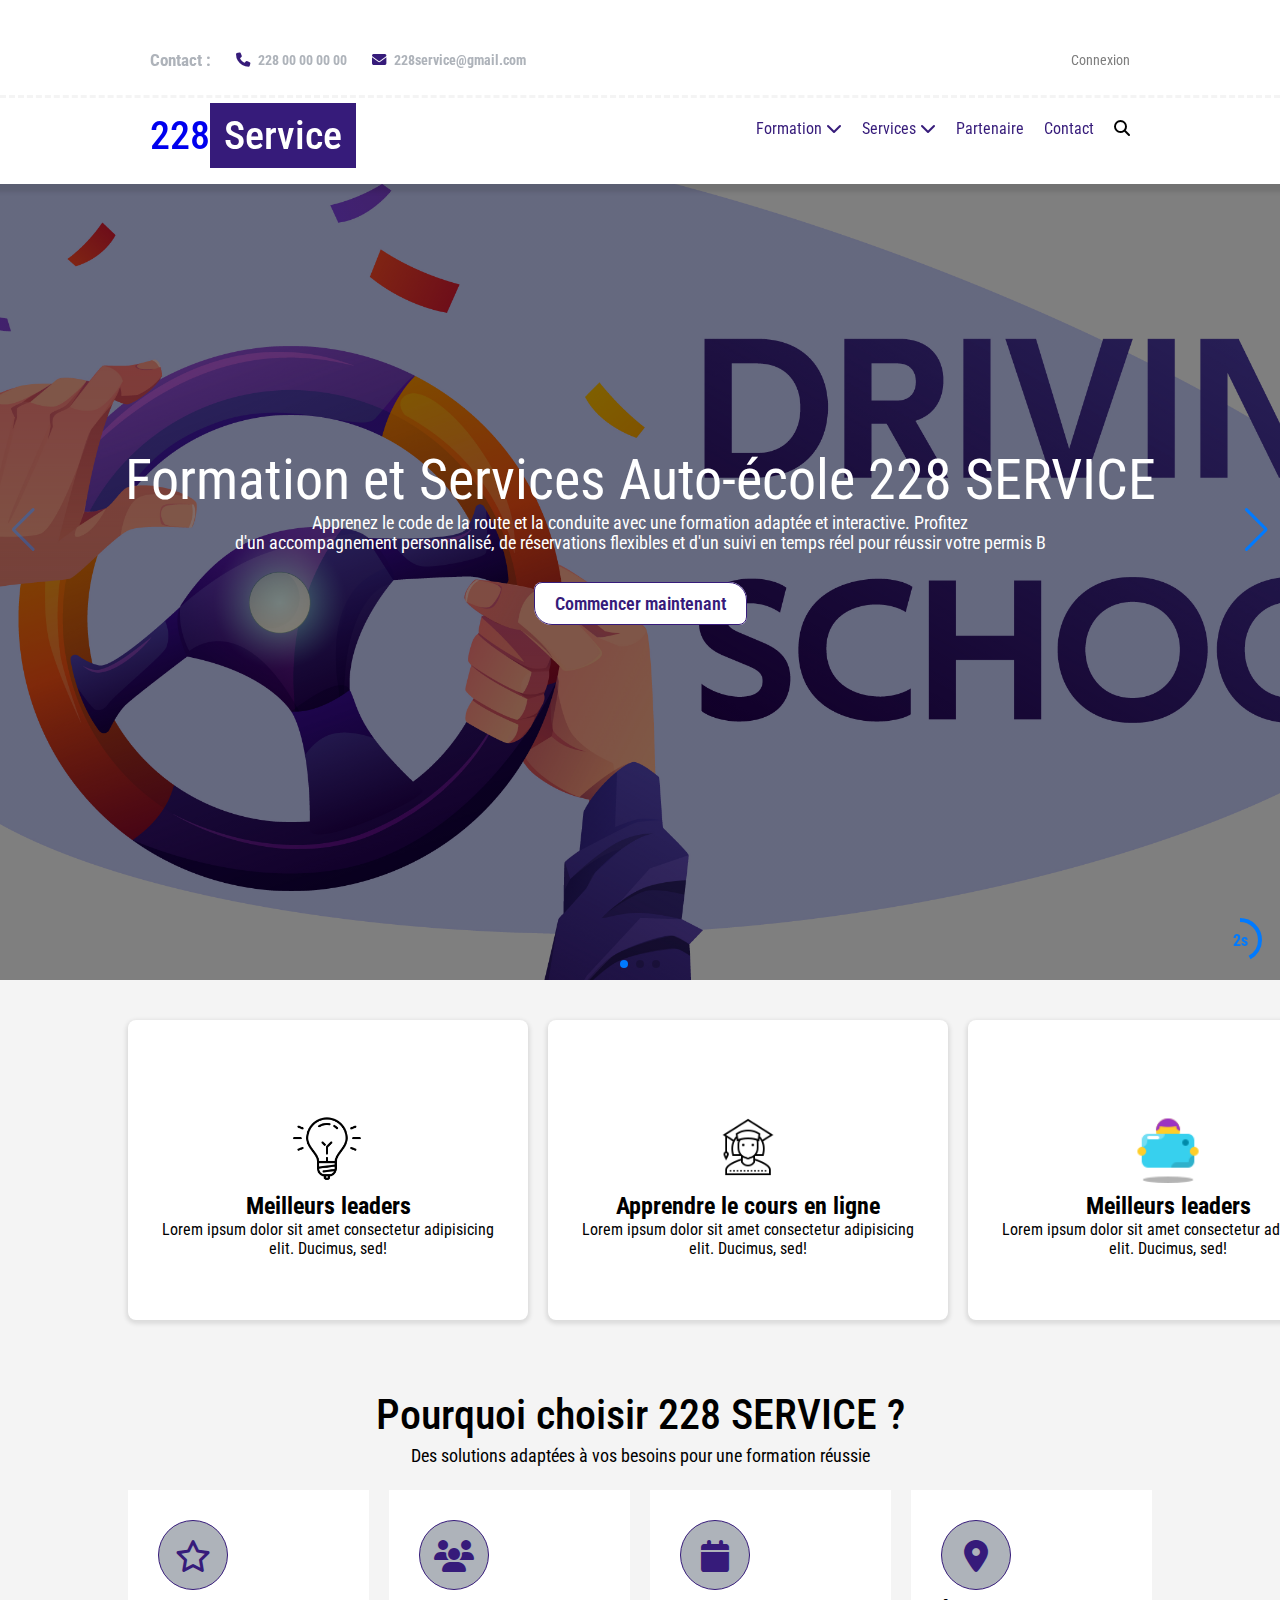
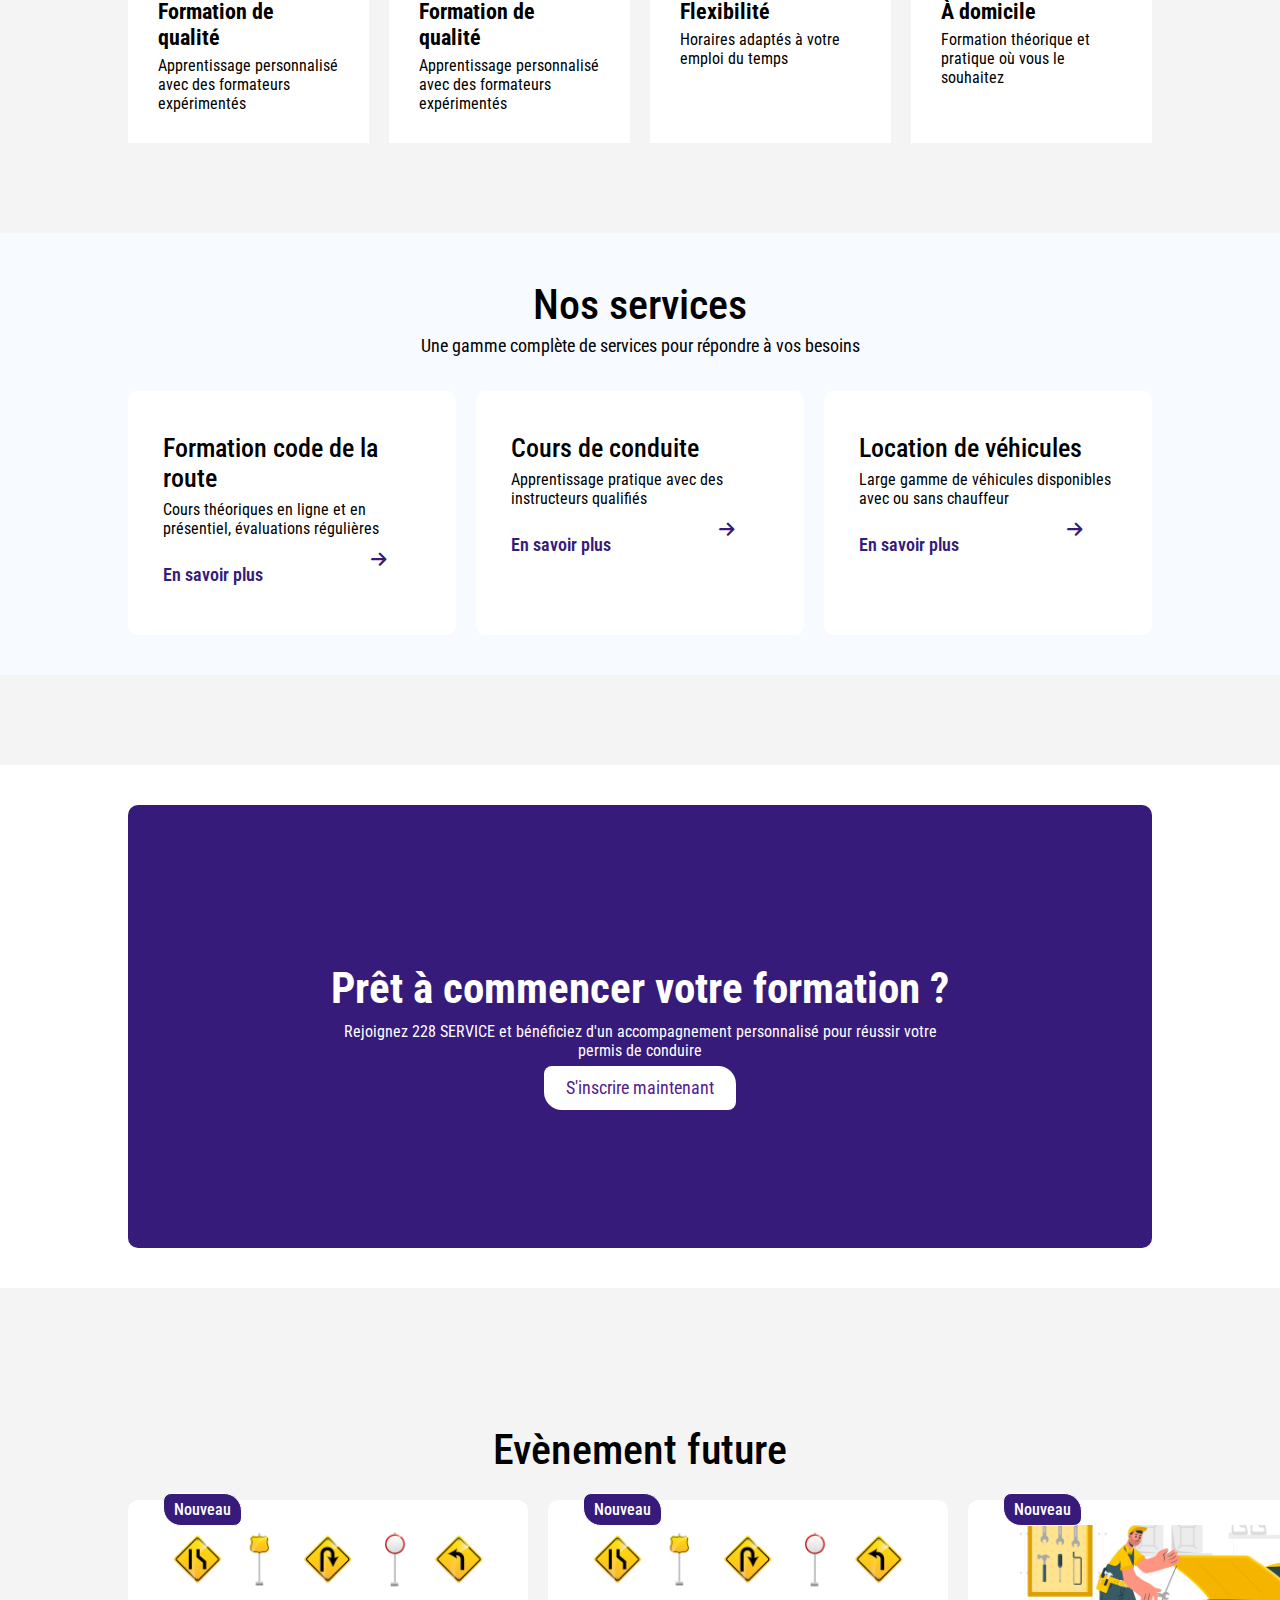
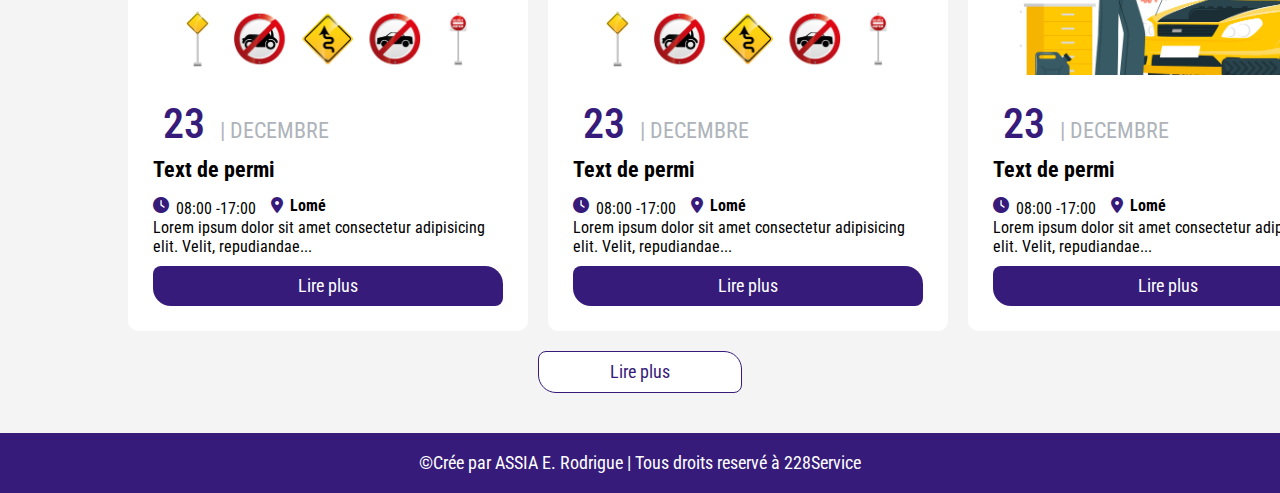
==== index.html @ 65fafc80 "Version v1" ====
<!DOCTYPE html>
<html lang="en">

<head>
    <meta charset="UTF-8">
    <meta name="viewport" content="width=device-width, initial-scale=1.0">
    <title>228Service | Accueil</title>
    <link rel="stylesheet" href="style.css">
    <!-- lien de fontawesone -->
    <link rel="stylesheet" href="https://cdnjs.cloudflare.com/ajax/libs/font-awesome/6.7.2/css/all.min.css"
        integrity="sha512-Evv84Mr4kqVGRNSgIGL/F/aIDqQb7xQ2vcrdIwxfjThSH8CSR7PBEakCr51Ck+w+/U6swU2Im1vVX0SVk9ABhg=="
        crossorigin="anonymous" referrerpolicy="no-referrer" />
    <link rel="stylesheet" href="https://cdn.jsdelivr.net/npm/swiper@11/swiper-bundle.min.css" />
</head>

<body>
    <main>
    <header class="header">
        <div class="head-content">
            <div class="head">
                <div class="head-contact">
                    <h3>Contact : </h3>
                    <span>
                        <i class="fa-solid fa-phone"></i>
                        <h4>228 00 00 00 00</h4>
                    </span>
                    <span>
                        <i class="fa-solid fa-envelope"></i>
                        <h4>228service@gmail.com</h4>
                    </span>
                </div>
                <div class="head-login">
                    <a href="" class="active">Connexion</a>
                    <!-- <span>|</span>
                    <a href="" class="active2">Connexion</a> -->
                </div>
            </div>
        </div>
        <div class="navLink">
            <nav>
                <div class="logo">
                    <div><a href="index" style="text-decoration: none;">228<span>Service</span></a></div>
                </div>
                <div class="navbar">
                    <ul class="navlink">
                        <li class="l1" id="menu1">
                            <a href="#">Formation <span><i class="fa-solid fa-chevron-down"></i></span></a>
                            <ul class="submenu" id="submenu1">
                                <li><a href="#">Code de la route</a></li>
                                <li><a href="#">Conduite</a></li>
                            </ul>
                        </li>

                        <li class="l1" id="menu2">
                            <a href="#">Services <span><i class="fa-solid fa-chevron-down"></i></span></a>
                            <ul class="submenu" id="submenu2">
                                <li><a href="#">Location</a></li>
                                <li><a href="#">Transport</a></li>
                                <li><a href="#">Entretien</a></li>
                            </ul>
                        </li>

                        <li><a href="#">Partenaire</a></li>
                        <li><a href="#">Contact</a></li>
                        <li><span><i class="fa-solid fa-magnifying-glass"></i></span></li>
                    </ul>
                </div>

        </div>
        </nav>
        </div>
    </header>

    <!-- FIN DU HEADER -->



    <!-- Début de la section hero -->
    <section class="hero">
        <div class="swiper mySwiper">
            <div class="swiper-wrapper">
                <div class="swiper-slide">
                    <div class="slide-img">
                        <img src="img.jpg" alt="images">
                    </div>
                    <div class="slide-text">
                        <h2>Formation et Services Auto-école 228 SERVICE</h2>
                        <p>Apprenez le code de la route et la conduite avec une
                            formation adaptée et interactive. Profitez <br /> d'un accompagnement
                            personnalisé, de réservations flexibles et d'un suivi en temps
                            réel pour réussir votre permis B</p>
                        <div class="start">
                            <a href="">Commencer maintenant</a>
                        </div>
                    </div>
                </div>
                <div class="swiper-slide">
                    <div class="slide-img">
                        <img src="img2.jpg" alt="images">
                    </div>
                    <div class="slide-text">
                        <h2>Maîtrisez le Code de la Route avec 228 SERVICE</h2>
                        <p>Accédez à une formation complète et interactive pour réussir votre examen du code de la route
                            en toute sérénité</p>
                        <div class="start">
                            <a href="">Commencer maintenant</a>
                        </div>
                    </div>
                </div>
                <div class="swiper-slide">
                    <div class="slide-img">
                        <img src="img3.jpg" alt="images">
                    </div>
                    <div class="slide-text">
                        <h2> Entretien et Maintenance de Votre Véhicule</h2>
                        <p>Nos experts vous assurent sécurité et performance pour une conduite sereine.</p>
                        <div class="start">
                            <a href="">Commencer maintenant</a>
                        </div>
                    </div>
                </div>

            </div>
            <div class="swiper-button-next"></div>
            <div class="swiper-button-prev"></div>
            <div class="swiper-pagination"></div>
            <div class="autoplay-progress">
                <svg viewBox="0 0 48 48">
                    <circle cx="24" cy="24" r="20"></circle>
                </svg>
                <span></span>
            </div>
        </div>
    </section>
    <!-- Fin de la section hero -->
    <section class="banner">
        <div class="container">
            <div class="banener-cards">
                <div class="banner-card">
                    <div class="banner-content">
                        <div class="banner-img">
                            <img src="img3.png" alt="images">
                        </div>
                        <div class="banner-text">
                            <h2> Meilleurs leaders</h2>
                            <p>Lorem ipsum dolor sit amet consectetur adipisicing elit. Ducimus, sed!</p>
                        </div>
                    </div>
                </div>

                <div class="banner-card">
                    <div class="banner-content">
                        <div class="banner-img">
                            <img src="student.png" alt="images">
                        </div>
                        <div class="banner-text">
                            <h2>Apprendre le cours en ligne</h2>
                            <p>Lorem ipsum dolor sit amet consectetur adipisicing elit. Ducimus, sed!</p>
                        </div>
                    </div>
                </div>

                <div class="banner-card">
                    <div class="banner-content">
                        <div class="banner-img">
                            <img src="book.png" alt="images">
                        </div>
                        <div class="banner-text">
                            <h2> Meilleurs leaders</h2>
                            <p>Lorem ipsum dolor sit amet consectetur adipisicing elit. Ducimus, sed!</p>
                        </div>
                    </div>
                </div>
            </div>
        </div>
    </section>
    <!-- Fin de la section banener -->

    <!-- Début de la section course -->
    <section class="choix">
        <div class="container">
            <div class="choix-title">
                <h2>Pourquoi choisir 228 SERVICE ?</h2>
                <p>Des solutions adaptées à vos besoins pour une formation réussie</p>
            </div>
            <div class="x-cards">
                <div class="x-card">
                    <div class="x-card-i">
                        <span><i class="fa-regular fa-star"></i></span>
                    </div>
                    <div class="x-card-text">
                        <h3>Formation de qualité</h3>
                        <p>Apprentissage personnalisé avec des formateurs expérimentés</p>
                    </div>
                </div>
                <div class="x-card">
                    <div class="x-card-i">
                        <span><i class="fa-solid fa-users"></i></span>
                    </div>
                    <div class="x-card-text">
                        <h3>Formation de qualité</h3>
                        <p>Apprentissage personnalisé avec des formateurs expérimentés</p>
                    </div>
                </div>
                <div class="x-card">
                    <div class="x-card-i">
                        <span><i class="fa-solid fa-calendar"></i></span>
                    </div>
                    <div class="x-card-text">
                        <h3>Flexibilité</h3>
                        <p>Horaires adaptés à votre emploi du temps</p>
                    </div>
                </div>
                <div class="x-card">
                    <div class="x-card-i">
                        <span><i class="fa-solid fa-location-dot"></i></span>
                    </div>
                    <div class="x-card-text">
                        <h3>À domicile</h3>
                        <p>Formation théorique et pratique où vous le souhaitez</p>
                    </div>
                </div>
            </div>
        </div>
    </section>
    <!-- Fin de la section choix -->

    <!-- Début de la section service -->
    <section class="services">
        <div class="container">
            <div class="service-title">
                <h2>Nos services</h2>
                <p>Une gamme complète de services pour répondre à vos besoins</p>
            </div>
            <div class="services-cards">
                <div class="service-card">
                    <h2>Formation code de la route</h2>
                    <p>Cours théoriques en ligne et en présentiel, évaluations régulières</p>
                    <a href="">En savoir plus
                        <span><i class="fa-solid fa-arrow-right"></i></span>
                    </a>
                </div>
                <div class="service-card">
                    <h2>Cours de conduite</h2>
                    <p>Apprentissage pratique avec des instructeurs qualifiés</p>
                    <a href="">En savoir plus
                        <span><i class="fa-solid fa-arrow-right"></i></span>
                    </a>
                </div>
                <div class="service-card">
                    <h2>Location de véhicules</h2>
                    <p>Large gamme de véhicules disponibles avec ou sans chauffeur</p>
                    <a href="">En savoir plus
                        <span><i class="fa-solid fa-arrow-right"></i></span>
                    </a>
                </div>
            </div>
        </div>
    </section>

    <!-- Fin de la section service -->

    <!-- Début de la section start-formation -->
    <section class="start-formation">
        <div class="container">
            <div class="start-formation-card">
                <h3>Prêt à commencer votre formation ?</h3>
                <p>Rejoignez 228 SERVICE et bénéficiez d'un accompagnement personnalisé pour réussir votre <br /> permis
                    de conduire</p>
                <div>
                    <a href="">S'inscrire maintenant</a>
                </div>
            </div>
        </div>
    </section>

    <!-- Fin -->

    <!-- Début section event -->
    <section class="event">
        <div class="container">
            <div class="event-title">
                <h2>Evènement future</h2>
            </div>
            <div class="events-cards">

                <div class="event-card">
                    <a href="">
                        <div class="slide-img">
                            <img src="img2.jpg" alt="images">
                            <span>Nouveau</span>
                        </div>
                        <div class="slide-content">
                            <p><span>23</span> | DECEMBRE</p>
                            <h2>Text de permi</h2>
                            <div class="span">
                                <span>
                                    <i class="fa-solid fa-clock"></i>
                                    <p>08:00 -17:00</p>
                                </span>
                                <span>
                                    <i class="fa-solid fa-location-dot"></i>
                                    <h4>Lomé</h4>
                                </span>
                            </div>
                            <p>Lorem ipsum dolor sit amet
                                consectetur adipisicing elit. Velit, repudiandae...
                            </p>
                            <div class="event-btn">
                                <a href="">Lire plus</a>
                            </div>
                        </div>
                    </a>
                </div>
                <div class="event-card">
                    <a href="">
                        <div class="slide-img">
                            <img src="img2.jpg" alt="images">
                            <span>Nouveau</span>
                        </div>
                        <div class="slide-content">
                            <p><span>23</span> | DECEMBRE</p>
                            <h2>Text de permi</h2>
                            <div class="span">
                                <span>
                                    <i class="fa-solid fa-clock"></i>
                                    <p>08:00 -17:00</p>
                                </span>
                                <span>
                                    <i class="fa-solid fa-location-dot"></i>
                                    <h4>Lomé</h4>
                                </span>
                            </div>
                            <p>Lorem ipsum dolor sit amet
                                consectetur adipisicing elit. Velit, repudiandae...
                            </p>
                            <div class="event-btn">
                                <a href="">Lire plus</a>
                            </div>
                        </div>
                    </a>
                </div>
                <div class="event-card">
                    <a href="">
                        <div class="slide-img">
                            <img src="img3.jpg" alt="images">
                            <span>Nouveau</span>
                        </div>
                        <div class="slide-content">
                            <p><span>23</span> | DECEMBRE</p>
                            <h2>Text de permi</h2>
                            <div class="span">
                                <span>
                                    <i class="fa-solid fa-clock"></i>
                                    <p>08:00 -17:00</p>
                                </span>
                                <span>
                                    <i class="fa-solid fa-location-dot"></i>
                                    <h4>Lomé</h4>
                                </span>
                            </div>
                            <p>Lorem ipsum dolor sit amet
                                consectetur adipisicing elit. Velit, repudiandae...
                            </p>
                            <div class="event-btn">
                                <a href="">Lire plus</a>
                            </div>
                        </div>
                    </a>
                </div>
            </div>
            <div class="event-btn btn">
                <a href="">Lire plus</a>
            </div>
        </div>
    </section>
    <!-- Fin de la section  -->
         <!-- AUTH -->
 <section class="auth" id="auth">
    <div class="container">
        <div class="form">
            <form action="">
                <span id="close"><i class="fa-solid fa-xmark"></i></span>
              <div class="from1" id="form1">
                
                <h2>Créer un nouveau compte
                    
                </h2>
                <input type="text" name="username" placeholder="Nom d'utilisateur">
                <input type="email" name="email" placeholder="Email">
                <input type="password" name="password" placeholder="Mot de passe">
                <input type="password" name="Rpassword" placeholder="Répété le mot de passe">
                <input type="submit" name="submit" value="Inscription">
                <p>Vous avez déjà un compte? <a href="" id="login">Connexion</a></p>
              </div>
              <div class="from2" id="form2">
                
                <h2>Connexion</h2>
                <div class="input-group">
                    <div>
                        <input type="email" name="email" placeholder="Email">
                    </div>
                    <div>
                        <input type="password" name="password" placeholder="Mot de passe">
                    </div>
                </div>
                <input type="submit" name="submit" value="Connexion">
                <p>Vous n'avez pas de compte? <a href="" id="register">Inscription</a></p>
              </div>
            </form>
        </div>
    </div>
 </section>

<!-- Début du footer -->
<footer class="footer">
    <div class="container">
        <p>&copy;Crée par ASSIA E. Rodrigue | Tous droits reservé à 228Service
            <!-- <span id="index"><i class="fa-solid fa-arrow-up" id="index"></i></span> -->
        </p>
    </div>
 </footer>
</main>
    

    <script src="https://cdn.jsdelivr.net/npm/swiper@11/swiper-bundle.min.js"></script>
    <script src="script.js"></script>
</body>

</html>
---- style.css ----
@import url('https://fonts.googleapis.com/css2?family=Roboto+Condensed:ital,wght@0,100..900;1,100..900&family=Roboto:ital,wght@0,100..900;1,100..900&display=swap');
*{
    margin: 0;
    padding: 0;
    box-sizing: border-box;
    font-family: "Roboto Condensed", serif;
}
:root{
    --primary-color : #361B7A;
    --color-white : #fff;
    --black-color: #000;
    --main-color: #f4f4f4;
    --color-second: #aeb3ba;
    --color-first: #7d7d7d;
    --color-four: #f7faff;
}
body{
    background-color: var(--main-color);
}
/* HEADER */
.head-content{
    background-color: var(--color-white);
    padding: 25px 0;
    border-bottom: 3px dashed var(--main-color);
    color: var(--color-second);
    font-size: 0.9rem;
}
.header{
    background-color: var(--color-white);
    padding: 25px 0;
    box-shadow: 0 2px 4px 6px rgba(0, 0, 0, 0.1);
    position: fixed;
    top: 0;
    left: 0;
    right: 0;
    z-index: 1000;
}

.header .head,
nav{
    display: flex;
    align-items: center;
    justify-content: space-between;
    margin: 0 150px;

}

.header .head .head-contact{
    display: flex;
    align-items: center;
    justify-content: center;
    gap: 25px;
}
.header .head .head-contact span{
    display: flex;
    align-items: center;
    justify-content: center;
    gap: 8px;
}
.header .head .head-contact span i{
    color: var(--primary-color);
}
.head-content .head-login{
    display: flex;
    gap: 8px;
}
.head-content .head-login a{
    text-decoration: none;
    font-size: 0.9rem;
    color: var(--color-first);
    transition: .3s ease;
}
.head-content .head-login a:hover{
    text-decoration: underline;
}
.header nav .logo div{
    font-size: 2.5rem;
    color: var(--primary-color);
    font-weight: 500;
    margin-top: 14px;
}
.header nav .logo div span{
    padding: 9px 14px;
    background: var(--primary-color);
    color: var(--color-white);
}
.header .navbar{
    display: flex;
    align-items: center;
    justify-content: center;
}
.header .navbar .navlink{
    position: relative;
    display: flex;
    align-items: center;
    justify-content: center;
}
.header .navlink li{
    list-style: none; 
    margin-left: 20px;
}
.header .navlink li a{
    text-decoration: none;
    font-size: 1rem;
    color: var(--primary-color);
}
.header .navlink div ul{
    display: flex;
    flex-direction: column;
}
.header .navbar .navlink .submenu{
    position: absolute;
    top: 30px;
    background-color: var(--color-white);
    padding: 20px;
    width: 180px;
    border-radius: 7px;
    display: none;
}
.header .navbar .navlink .submenu.active{
    display: block;
}

.header .navbar .navlink .submenu li {
    margin: 8px 0;

}

.header .navbar .navlink .submenu li a{
    text-decoration: none;
    font-size: 1rem;
    color: var(--color-first);
    padding: 6px;
    transition: color .3s ease;
}
.header .navbar .navlink .submenu li a:hover{
   color: var(--primary-color);
}

/* HERO */

.swiper {
    width: 100%;
    height: 100%;
  }
  .hero{
    margin-top: 80px;
  }

  .swiper-slide {
    position: relative;
    text-align: center;
    font-size: 18px;
    background: #fff;
    display: flex;
    justify-content: center;
    align-items: center;
  }

  .swiper-slide .slide-text{
    position: absolute;
    top: 0;
    left: 0;
    right: 0;
    bottom: 0;
    display: flex;
    flex-direction: column;
    align-items: center;
    justify-content: center;
    background: linear-gradient(rgba(0, 0, 0, 0.5), rgba(0, 0, 0, 0.5));
  }
  .swiper-slide .slide-text h2{
    font-size: 3.5rem;
    color: var(--color-white);
    font-weight: 400;
  }
  .swiper-slide .slide-text p{
    color: #fff;
    font-size: 1.1rem;
  }
  .swiper-slide .slide-text .start{
    margin-top: 40px;
  }
  .swiper-slide .slide-text .start a{
    padding: 10px 20px;
    border-radius: 8px 18px;
    background-color: var(--color-white);
    color: var(--primary-color);
    font-weight: 1.1rem;
    text-decoration: none;
    font-weight: 600;
    border: 1px solid var(--primary-color);
    transition: background .3s ease;
  }
  .swiper-slide .slide-text .start a:hover{
    background-color: var(--primary-color);
    color: var(--color-white);
    border: 1px solid var(--color-white);
  }

  .swiper-slide img {
    display: block;
    width: 100%;
    height: 100%;
    object-fit: cover;
  }

  .slide-img{
    height: 100vh;
  }
  .slide-img img{
    height: 100%;
  }

  .swiper {
    margin-left: auto;
    margin-right: auto;
  }
  .swiper-button-next,
  .swiper-button-prev:hover{
    transition: background .3s ease;
  }
  .swiper-button-next:hover,
  .swiper-button-prev:hover{
    height: 60px;
    width: 60px;
    border-radius: 50%;
    background-color: var(--primary-color);
    color: var(--color-white);
    font-weight: 500;
  }
  .autoplay-progress {
    position: absolute;
    right: 16px;
    bottom: 16px;
    z-index: 10;
    width: 48px;
    height: 48px;
    display: flex;
    align-items: center;
    justify-content: center;
    font-weight: bold;
    color: var(--swiper-theme-color);
  }

  .autoplay-progress svg {
    --progress: 0;
    position: absolute;
    left: 0;
    top: 0px;
    z-index: 10;
    width: 100%;
    height: 100%;
    stroke-width: 4px;
    stroke: var(--swiper-theme-color);
    fill: none;
    stroke-dashoffset: calc(125.6px * (1 - var(--progress)));
    stroke-dasharray: 125.6;
    transform: rotate(-90deg);
  }
  /* Banner */
  .container{
    max-width: 1200px;
    width: 80%;
    margin: 0 auto;
  }
  .banner-img{
    width: 70px;
    height: 70px;
  }
.banner-img img{
    width: 100%;
    height: 100%;
    object-fit: cover;
}
.banener-cards{
    display: grid;
    grid-template-columns: repeat(3, 1fr);
    gap: 20px;
    margin-top: 40px;
}
.banener-cards .banner-card{
    background-color: var(--color-white);
    padding: 20px;
    border-radius: 8px;
    width: 400px;
    height: 300px;
    box-shadow: 0 2px 4px 2px rgba(0, 0, 0, 0.1);
    transition: .3s ease;
}
.banener-cards .banner-card:hover{
    border-bottom: 4px solid var(--primary-color);
    border-top: 4px solid var(--primary-color);
}
.banener-cards .banner-card .banner-content{
    display: flex;
    flex-direction: column;
    align-items: center;
    justify-content: center;
    height: 300px;
    text-align: center;
}
.banener-cards .banner-card .banner-content .banner-text{
    margin: 9px 0;
}
/* CHOIX */
.choix{
    margin-top: 70px;
}
.choix .container .choix-title{
    text-align: center;
    margin: 8px 0;
}
.choix .container .choix-title h2,
.services .container .service-title h2,
.event .event-title h2{
    font-size: 2.6rem;
    font-weight: 500;
    margin: 7px 0;
}
.choix .container .choix-title p,
.services .container .service-title p{
    font-size: 1.1rem;
}
.choix .container .x-cards{
    display: grid;
    grid-template-columns: repeat(4, 1fr);
    gap: 20px;
    margin-top: 24px;
}
.choix .container .x-cards .x-card{
    background: var(--color-white);
    border-bottom: 8px;
    padding: 30px;
    transition: .3s ease;
}
.choix .container .x-cards .x-card:hover{
    border-left: 4px solid var(--primary-color);
    box-shadow: 0 2px 4px 6px rgba(0, 0, 0, 0.1);
}
.choix .container .x-cards .x-card .x-card-i{
    font-size: 2rem;
    height: 70px;
    width: 70px;
    border-radius: 50%;
    border: 1px solid var(--primary-color);
    background-color: var(--color-second);
    margin-bottom: 8px;
}
.choix .container .x-cards .x-card .x-card-i i{
    display: flex;
    align-items: center;
    justify-content: center;
    height: 70px;
    color: var(--primary-color);
}
.choix .container .x-cards .x-card .x-card-text{
    margin-top: 5px;
}
.choix .container .x-cards .x-card .x-card-text h3{
    font-size: 1.4rem;
    margin: 6px 0;
}

/* SERVICES */
.services{
    background: var(--color-four);
    padding: 40px 0;
    margin-top: 90px;
}
.services .container .service-title,
.event-title{
    text-align: center;
}

.services-cards{
    display: grid;
    grid-template-columns: repeat(3, 1fr);
    gap: 20px;
    margin-top: 35px;
}
.services-cards .service-card{
    background-color: var(--color-white);
    padding: 35px;
    border-radius: 9px;
    transition: .3s ease;
}
.services-cards .service-card:hover{
    border-bottom: 3px solid var(--primary-color);
    border-top: 3px solid var(--primary-color);
}
.services-cards .service-card h2{
    margin: 7px 0;
    font-weight: 500;
    font-size: 1.6rem;
}
.services-cards .service-card p{
    margin-bottom: 12px;
}
.services-cards .service-card a{
    display: flex;
    align-items: center;
    justify-content: space-between;
    text-decoration: none;
    font-size: 1.1rem;
    color: var(--primary-color);
    font-weight: 600;
    transition: background .3s ease;
}
.services-cards .service-card a span{
    height: 50px;
    width: 50px;
}
.services-cards .service-card a:hover i{
    display: flex;
    align-items: center;
    justify-content: center;
    height: 50px;
    border-radius: 50%;
    background-color: var(--primary-color);
    color: var(--color-white);
}
/* START FORMATION */
.start-formation{
    padding: 40px 0;
    margin-top: 90px;
    background-color: var(--color-white);
}
.start-formation-card{
    background-color: var(--primary-color);
    padding: 150px 0;
    border-radius: 10px;
    text-align: center;
    color: var(--color-white);
}
.start-formation-card h3{
    font-size: 2.7rem;
    margin: 8px 0;
}
.start-formation-card div{
    margin-top: 18px;
}
.start-formation-card a{
    background-color: var(--color-white);
    padding: 12px 22px;
    text-decoration: none;
    font-size: 1.1rem;
    border-radius: 8px 18px;
    transition: background .3s ease;
}
.start-formation-card a:hover{
    background-color: var(--primary-color);
    color: var(--color-white);
    border: 1px solid var(--color-white);
}

/* EVENT */
.event{
    padding: 40px 0;
    margin-top: 90px;
}
.event .slide-img{
    position: relative;
    width: 350px;
    height: 150px;
}
.event .slide-img span{
    position: absolute;
    top: -32px;
    left: 10px;
    background-color: var(--primary-color);
    color: var(--color-white);
    font-weight: 500;
    border-radius: 8px 18px;
    border: 1px solid #fff;
    padding: 6px 10px;
}
.event .slide-img img{
    width: 100%;
    height: 100%;
    object-fit: cover;
    border-radius: 7px;
}
.events-cards{
    display: grid;
    grid-template-columns: repeat(3, 1fr);
    gap: 20px;
    margin-top: 26px;
}
.event .events-cards .event-card{
    background-color: var(--color-white);
    padding: 25px;
    border-radius: 10px;
    transition: .3s ease;
}
.event .events-cards .event-card:hover{
    border-bottom: 3px solid var(--primary-color);
}
.event .slide-content{
    margin-top: 24px;
}
.event .slide-content p:nth-child(1){
    color: var(--color-second);
    font-size: 1.4rem;
}
.event .slide-content p span{
    font-size: 2.6rem;
    font-weight: 550;
    margin: 0 10px;
    color: var(--primary-color);
}
.event .slide-content h2{
    font-size: 1.4rem;
    color: var(--black-color);
    margin-top: 8px;
}
.event  .span{
    display: flex;
    align-items: center;
    justify-content: start;
    gap: 15px;
    margin-top: 10px;
}
.event  .span span{
    display: flex;
    align-items: center;
    justify-content: center;
    gap: 7px;
}
.event  .span span i{
    color: var(--primary-color);
}
.event a{
    text-decoration: none;
    color: var(--black-color);
}
.event .slide-content p:nth-child(2){
    margin-top: 7px;
}
.event .event-btn{
    margin-top: 10px;
    background-color: var(--primary-color);
    padding: 10px 20px;
    border-radius: 8px 18px;
    font-size: 1.1rem;
    text-align: center;
    cursor: pointer;
    transition: background .3s ease;
}
.event .event-btn:hover{
    background-color: var(--color-white);
    color: var(--primary-color);
    border: 1px solid var(--primary-color);
}
.event .event-btn:hover a{
    color: var(--primary-color);
}

.event .event-btn.btn{
    width: 20%;
    margin: auto;
    margin-top: 20px;
    background-color: var(--color-white);
    border: 1px solid var(--primary-color);
    transition: background .3s ease;
}
.event .event-btn.btn:hover{
    background-color: var(--primary-color);
    border: 1px solid var(--color-white);
}
.event .event-btn.btn:hover a{
    color: var(--color-white);
}
.event .event-btn.btn a{
    color: var(--primary-color);
}
.event  .event-btn a{
    color: var(--color-white);
    text-decoration: none;
}

/* FOOTER */
footer{
    position: relative;
    background-color: var(--primary-color);
    color: var(--color-white);
    font-size: 1.1rem;
    padding: 20px 0;
    text-align: center;
}
footer span {
    position: absolute;
    right: 50px;
    top: 0;
    height: 50px;
    width: 50px;
    border-radius: 4px;
    background-color: var(--color-white);
}
footer span i{
    display: flex;
    align-items: center;
    justify-content: center;
    height: 50px;
    font-size: 1.2rem;
    text-decoration: none;
    color: var(--primary-color);
}
main{
    position: relative;
    height: 100vh;
}
.auth{
    position: fixed; /* ou fixed selon le besoin */
    top: 0;
    left: 0;
    height: 100vh;
    width: 100%;
    background: linear-gradient(rgba(0, 0, 0, 0.5),rgba(0, 0, 0, 0.5) );
    z-index: 9999;
    overflow: hidden;
    display: none;
}
.auth.active{
    display: block;
}
.auth .form {
    display: flex;
    flex-direction: column;
    align-items: center;
    justify-content: center;
    height: 100vh;
    width: 900px;
    margin: auto;
}
.auth .form form{
    background-color: var(--color-white);
    display: flex;
    padding: 0 40px;
    align-items: center;
    justify-content: center;
    max-width: 1200px;
    width: 80%;
    margin: auto;
    height: 70vh;
    border-radius: 7px;
    margin: auto;
    overflow: hidden;
    position: relative;
}
.auth .form form span{
    position: absolute;
    right: 40px;
    top: 20px;
    height: 40px;
    width: 40px;
    border-radius: 50%;
    transition: background .3s ease;
    font-size: 1.2rem;
    cursor: pointer;
}
.auth .form form span i{
    display: flex;
    align-items: center;
    justify-content: center;
    height: 40px;
}
.auth .form form span:hover{
    background: red;
    color: var(--color-white);
}
.auth .form form .from1{
    display: flex;
    flex-direction: column;
}
.auth .form form .from1 h2{
    margin-bottom: 10px;
}

.auth .form form input{
    width: 300px;
    padding: 14px 8px;
    border-radius: 7px;
    border: none;
    border: 1px solid var(--color-second);
    outline: none;
    font-size: 1.1rem;
    margin: 14px 0;
}
.auth .form form  input[type="submit"]{
    width: 50%;
    padding: 9px 0;
    background-color: var(--primary-color);
    color: var(--color-white);
    font-size: 1.1rem;
    font-weight: 500;
    cursor: pointer;
    transition: background .3s ease;
}
.input-group{
    display: flex;
    margin-right: 500px;
    flex-direction: column;
    width: 100%;
}
form .from2{
    display: none;
}
form .from2.active{
    display: block;
}
form .from2 input{
    width: 100%;
}
form .from1.active{
    transform: translateX(-150%);
}


.auth .form form  input[type="submit"]:hover{
    background-color: var(--color-white);
    color: var(--primary-color);
    border: 1px solid var(--primary-color);
}
/* LOCATION PAGE */
.location{
    height: 70vh;
    background: linear-gradient(rgba(0, 0, 0, 0.5),rgba(0, 0, 0, 0.5)), url("location.jpg");
    margin-top: 185px;
    background-size: 100%;
    width: 100%;
    background-repeat: no-repeat;
    background-position: bottom right  ;
}
.location .location-text{
    display: flex;
    align-items: center;
    justify-content: center;
    height: 70vh;
    flex-direction: column;
}
.location .location-text h1{
    font-size: 4.5rem;
    color: var(--color-white);
    font-weight: 550;
}
.location .location-text p{
    margin-top: 8px;
    color: var(--color-white);
}
.location .location-text .location-btn{
    padding: 10px 20px;
    background-color: var(--color-white);
    font-size: 1.1rem;
    border: none;
    border: 1px solid var(--primary-color);
    border-radius: 8px 18px;
    margin-top: 12px;
    transition: background .3s ease;
}
.location .location-text .location-btn:hover{
    background-color: var(--primary-color);
    border: 1px solid var(--color-white);
}
.location .location-text .location-btn:hover a{
    color: var(--color-white);
}
.location .location-text .location-btn a{
    text-decoration: none;
    color: var(--primary-color);
}
.flotte{
    margin-top: 80px;
    padding: 40px 0;
}

.flotte-img{
    width: 350px;
    height: 200px;
}
.flotte-img img{
    width: 100%;
    height: 100%;
    object-fit: cover;
    border-radius: 7px;
}
.flotte-cards{
    display: grid;
    grid-template-columns: repeat(3, 1fr);
    gap: 20px;
}
.flotte-card{
    background: var(--color-white);
    padding: 20px;
    box-shadow: 0 2px 4px rgba(0, 0, 0, 0.1);
    transition: transform .3s ease;
}
.flotte-card:hover{
    transform: translateX(10px);
}
.flotte-card:hover img{
    background: linear-gradient(rgba(0, 0, 0, 0.5), rgba(0, 0, 0, 0.5));
}
.flotte-text {
    margin-top: 15px;
}
.flotte-text span{
    display: flex;
    gap: 8px;
    font-size: 1rem;
    margin: 5px 0;
}
.flotte-text h3{
    font-size: 1.4rem;
    margin: 8px 0;
}
.btn-detail{
    padding: 10px 20px;
    border-radius: 8px 18px;
    background: var(--primary-color);
    margin-top: 10px;
    text-align: center;
    cursor: pointer;
    transition: background .3s ease;
}
.btn-detail:hover{
    background-color: var(--color-white);
    border: 1px solid var(--primary-color);
}
.btn-detail:hover a{
    color: var(--primary-color);
}
.btn-detail a{
    color: var(--color-white);
    font-size: 1.1rem;
    font-weight: 500;
    text-decoration: none;
}
.price h4{
    display: flex;
    align-items: center;
    justify-content: space-between;
    font-size: 1.1rem;
}
.price span{
    font-size: 1.1rem;
    color: var(--primary-color);
    font-weight: 600;
}
.avantage{
    padding: 40px 0;
    background: var(--color-second);
    margin-top: 80px;
}
.avantages-cards{
    display: grid;
    grid-template-columns: repeat(4, 1fr);
    gap: 20px;
    margin-top: 20px;
}
.adv-icon{
    width: 50px;
    height: 50px;
}
.adv-icon img{
    height: 100%;
    width: 100%;
    object-fit: cover;
}
.avantage-card{
    background: var(--color-white);
    padding: 20px;
    border-radius: 8px;
    transition: transform .3s ease;
}
.avantage-card:hover{
    transform: translateX(10px);
    border-bottom: 3px solid var(--primary-color);
    border-top: 3px solid var(--primary-color);
}
.adv-text{
    margin-top: 8px;
}
.adv-text h3{
    font-size: 1.2rem;
    margin: 7px 0;
}
.avantage-title{
    text-align: center;
}

.avantage-title h2{
    font-size: 2.5rem;
    font-weight: 500;
    margin: 4px 0;
}
.avantage-title p{
    font-size: 1.1rem;
}
.aide{
    padding: 40px 0;
    margin-top: 80px;
}
.aide .container{
    background-color: var(--primary-color);
    height: 30vh;
    border-radius: 8px;
}
.aide-content{
    display: flex;
    flex-direction: column;
    align-items: center;
    justify-content: center;
    height: 30vh;
}
.aide-content h2{
    font-size: 3.2rem;
    color: var(--color-white);
    font-weight: 600;
    margin-bottom: 6px;
}
.aide-content p{
    color: var(--color-white);
    font-size: 1.1rem;
}
.btn-reserve{
    margin-top: 10px;
    padding: 10px 20px;
    border-radius: 8px 18px;
    background-color: var(--color-white);
    border: 1px solid var(--primary-color);
    transition: background .3s ease;
}
.btn-reserve:hover{
    background-color: var(--primary-color);
    border: 1px solid var(--color-white);
}

.btn-reserve:hover a{
    color: var(--color-white);
}
.btn-reserve a{
    color: var(--primary-color);
    font-size: 1.1rem;
    font-weight: 550;
    text-decoration: none;
}

/* LOCATION DETAILS PAGE */
.details{
    padding: 40px 0;
    margin: 190px;
}
.details .details-menu{
    text-align: center;
    display: flex;
    flex-direction: column;
    align-items: center;
    justify-content: center;
}
.details .details-menu h1{
    font-size: 3.2rem;
    font-weight: 500;
}
.details .details-menu span{
    font-size: 1.1rem;
    margin: 5px 0;
}
.details .details-menu span span{
    color: var(--primary-color);
}
.details .vehicule-img{
    width: 100%;
    height: 580px;
    margin-top: 10px;
}
.details .vehicule-img img{
    width: 100%;
    height: 100%;
    object-fit: cover;
    border-radius: 7px;
}
.details-content{
    margin-top: 80px;
}
.details-content .title-d{
    margin-bottom: 20px;
    font-size: 2rem;
}
.details-content .details-price{
    display: flex;
    gap: 15px;
    align-items: center;
    justify-content: space-between;
}
.details-content .details-price span{
    font-size: 1.4rem;
}
.details-content .details-price button{
    border: none;
    background-color: transparent;
    padding: 10px 20px;
    border-radius: 8px 18px;
    border: 1px solid var(--primary-color);
    color: var(--primary-color);
    margin-left: 14px;

}
.details-content .details-price button a{
    text-decoration: none;
    font-size: 1.1rem;
    font-weight: 600;
}
.sous-img{
    display: flex;
    align-items: center;
    justify-content: start;
    gap: 15px;
    margin-top: 14px;
}
.sous-img-1{
    width: 150px;
    height: 150px;
}
.sous-img-1 img{
    width: 100%;
    height: 100%;
    object-fit: cover;
    border-radius: 5px;
    border: 1px solid var(--color-second);
    cursor: pointer;
}
.details .description{
    margin-top: 14px;
}
.details .description h2{
    margin: 5px 0;
    font-size: 1.7rem;
    font-weight: 500;
}

/* CODE DE LA ROUTE PAGE */
.code{
    background: linear-gradient(rgba(0, 0, 0, 0.5),rgba(0, 0, 0, 0.5)), url("code.jpg");
    background-position: center;
    background-size: contain;
    background-repeat: no-repeat;
    height: 50vh;
    margin-top: 186px;
}
.code .code-title{
    display: flex;
    flex-direction: column;
    align-items: center;
    justify-content: center;
    height: 50vh;
    font-size: 3.5rem;
    color: var(--color-white);
    font-weight: 550;
}
.code-link span{
    font-size: 1.1rem;
}
.code-link span span{
    color: var(--primary-color);
    font-weight: 700;
}
.cours-code{
    padding: 40px 0;
    margin-top: 90px;
}
.cours-img{
    width: 90px;
    height: 90px;
}
.cours-img img{
    width: 100%;
    height: 100%;
    object-fit: cover;
    border-radius: 7px;
}
.cours-code-content h2{
    text-align: center;
    margin: 9px 0;
    font-size: 2.5rem;
}
.cours-title{
    margin-top: 25px;
    display: flex;
    align-items: center;
    justify-content: start;
    border-bottom: 2px dashed var(--color-second);
}
.cours-title h3{
    display: flex;
    align-items: center;
    justify-content: space-between;
    width: 100%;
    margin-left: 9px;
}
.cours-title h3 button{
    padding: 10px 20px;
    border: none;
    border: 1px solid var(--primary-color);
    background-color: transparent;
    transition: background .3s ease;
}
.cours-title h3 button:hover{
    background-color: var(--primary-color);
    border: 1px solid var(--color-white);
}
.cours-title h3 button:hover a{
    color: var(--color-white);
}
.cours-title h3 button a{
    color: var(--primary-color);
    font-size: 1rem;
    text-decoration: none;
}
.cours-title p{
    height: 50px;
    width: 50px;
    border-radius: 7px;
    background-color: var(--primary-color);
    color: var(--color-white);
    font-size: 1.1rem;
}

.cours-title p span{
    display: flex;
    align-items: center;
    justify-content: center;
    height: 50px;
}
.cour-content{
    display: flex;
    align-items: center;
    justify-content: start;
    gap: 20px;
    margin-top: 30px;
}
.cours-text p{
    font-size: 1.1rem;
    margin-bottom: 6px;
}
.cours-link{
    display: flex;
    align-items: center;
    justify-content: start;
    gap: 35px;
}
.cours-link a{
    text-decoration: none;
    transition: color .3s ease;
}
.cours-link a:hover{
    color: var(--color-second);
}

.conduite{
    background-image: linear-gradient(rgba(0, 0, 0, 0.5),rgba(0, 0, 0, 0.5)), url(conduite.jpg);
    background-size: contain;
    height: 50vh;
    background-position: center;
    background-repeat: no-repeat;
    margin-top: 186px;
    padding: 40px 0;
}
.conduite .conduite-text{
    display: flex;
    align-items: center;
    justify-content: center;
    flex-direction: column;
    height: 50vh;
}
.conduite .code-link span{
    font-size: 1.1rem;
    margin-top: 9px;
}
.code-link span span{
    color: var(--primary-color);
    font-weight: 700;
}
.conduite h2{
    text-align: center;
    margin: 9px 0;
    font-size: 3.5rem;
    color: var(--color-white);
}

/* DETAILS COURS */


.content-details-cours{
    margin-top: 187px;
    padding: 40px 0;
}

.container-cour{

}
.content-details-cours-img{
    width: 1200px;
    height: 20vh;
}
.content-details-cours-img img{
    width: 100%;
    height: 100%;
    object-fit: cover;
}
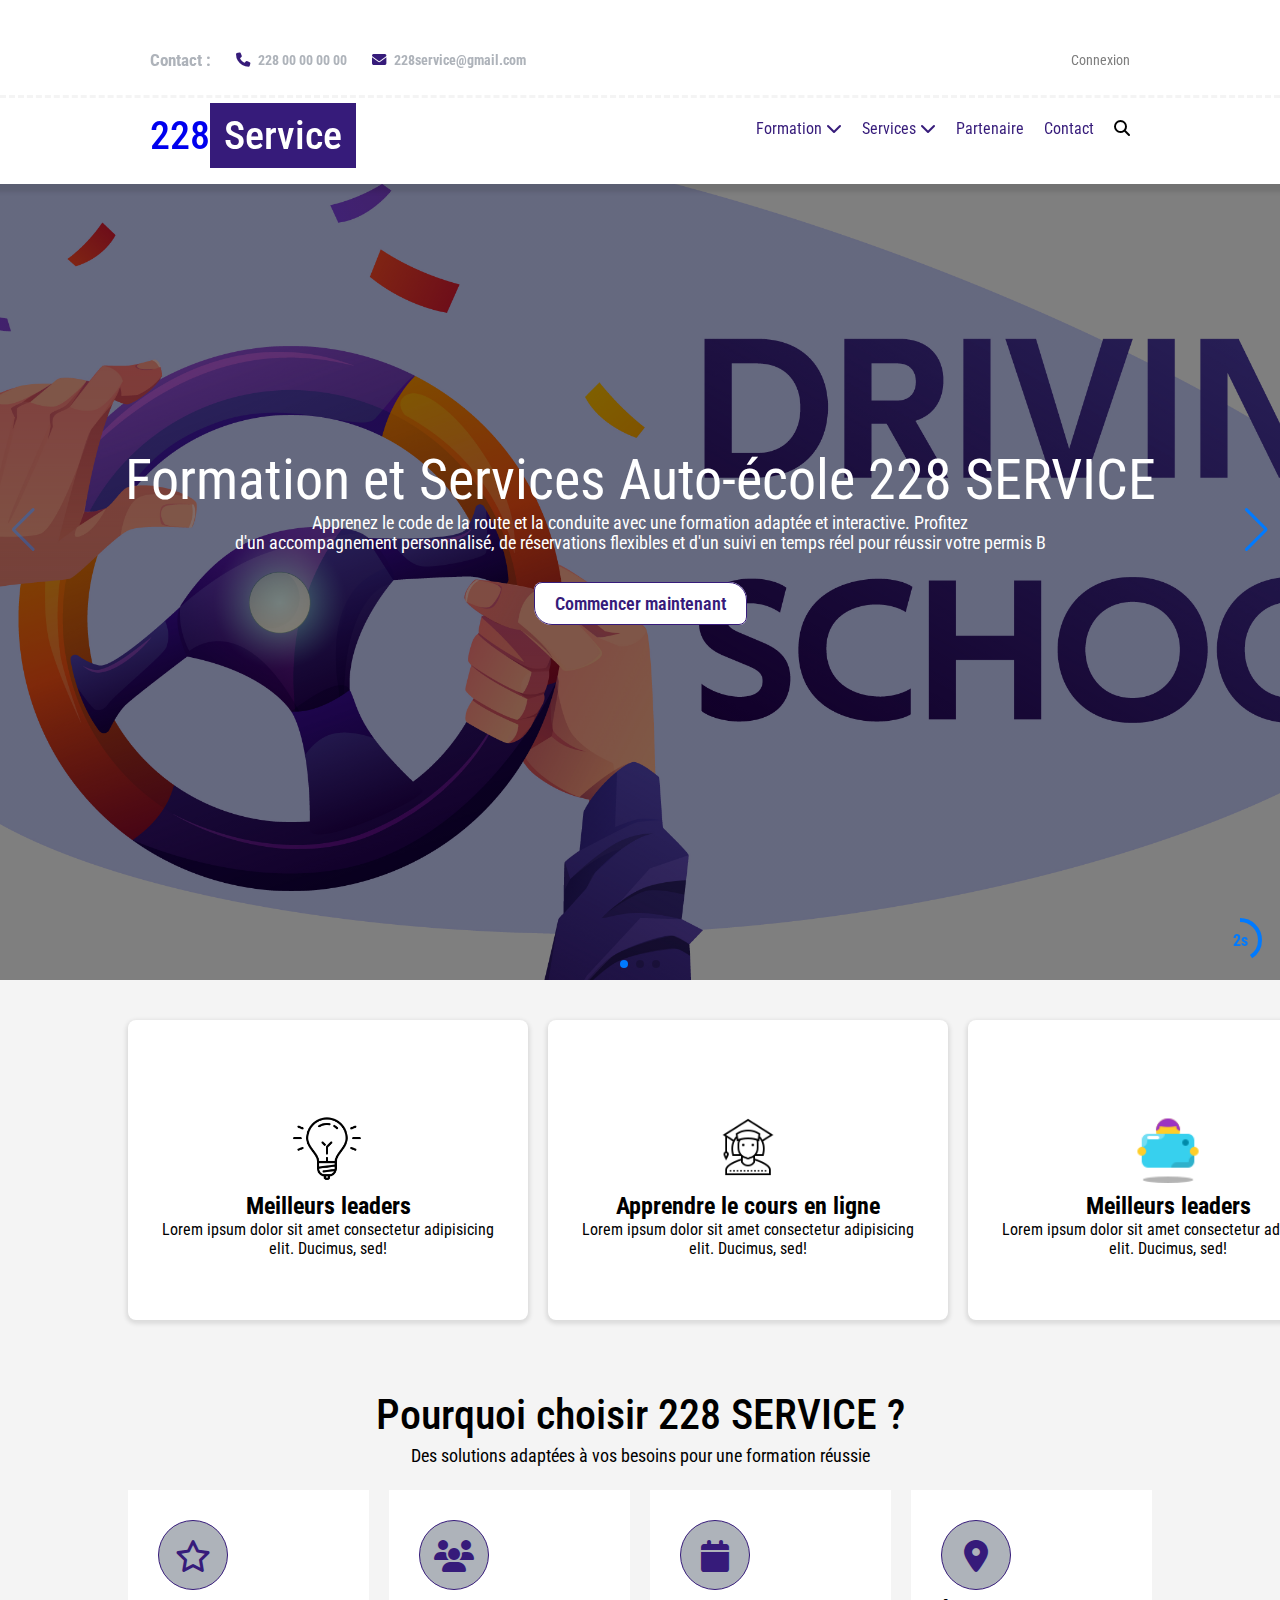
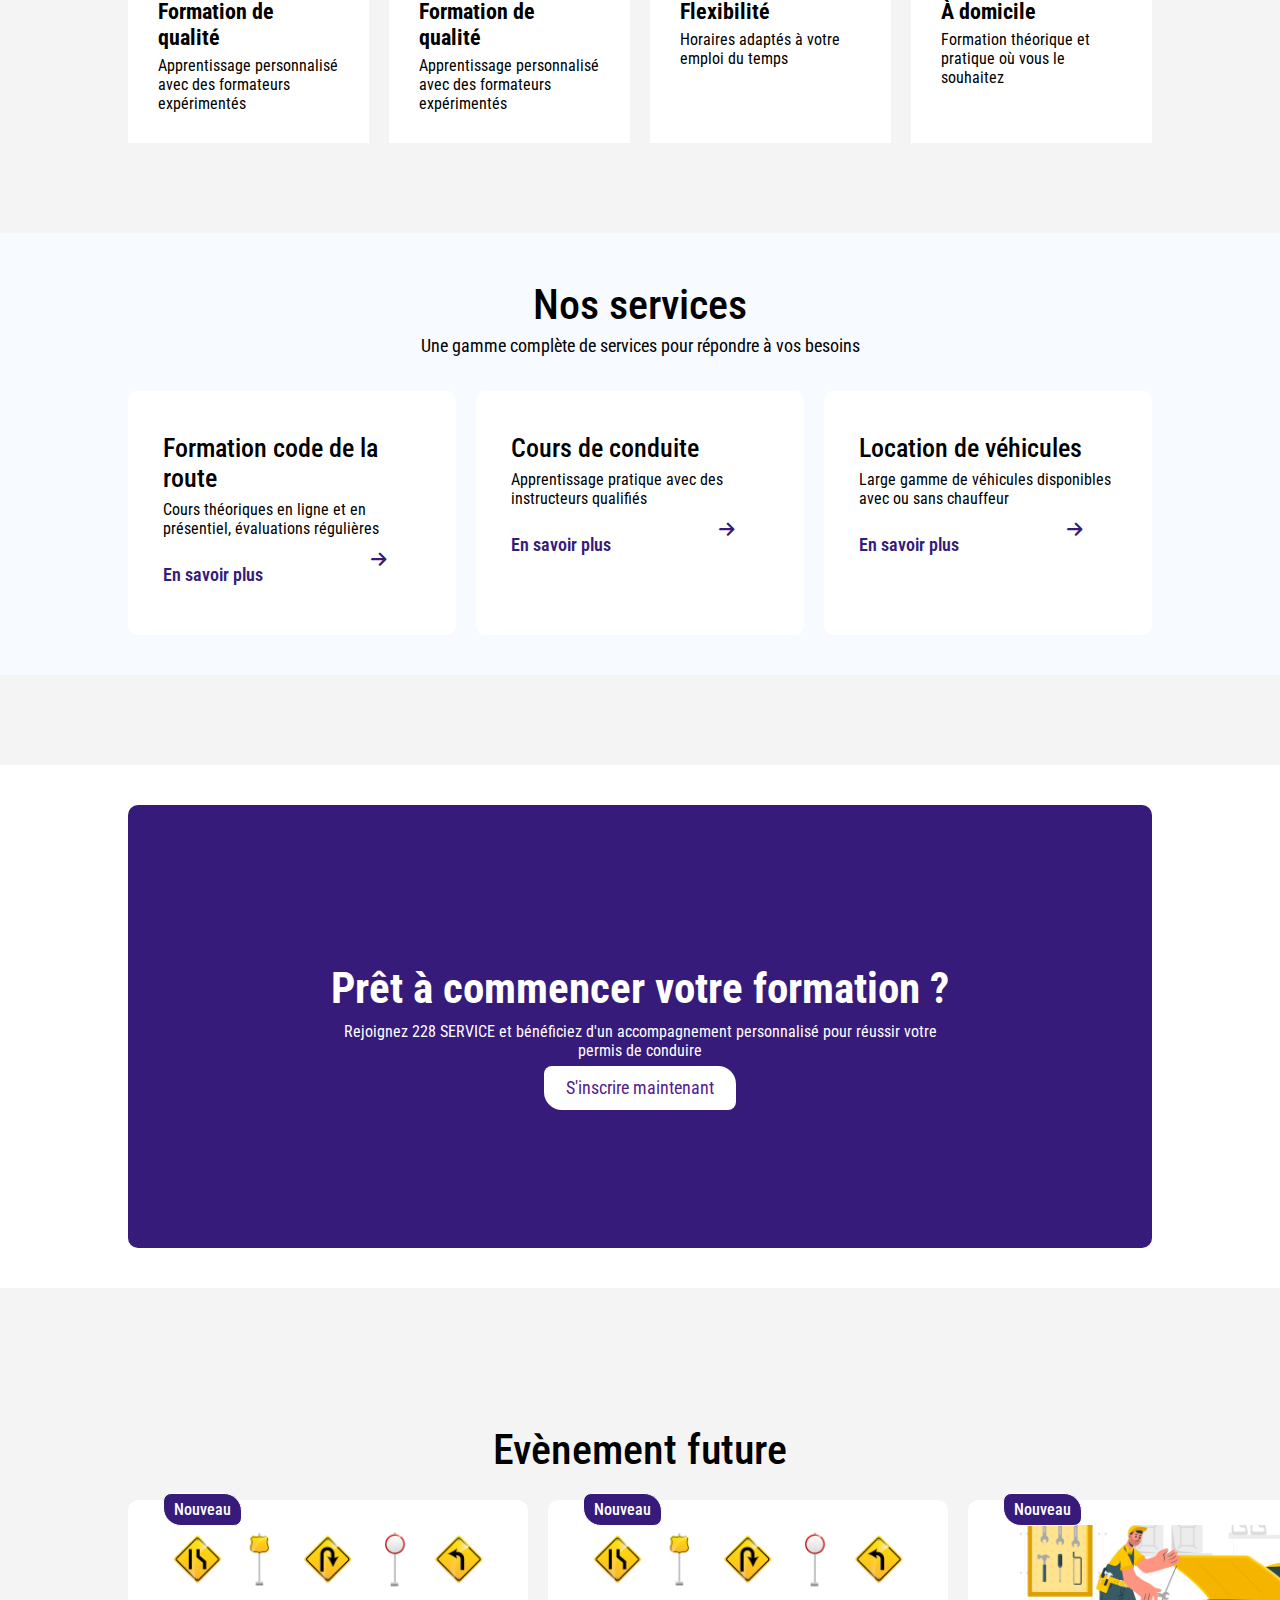
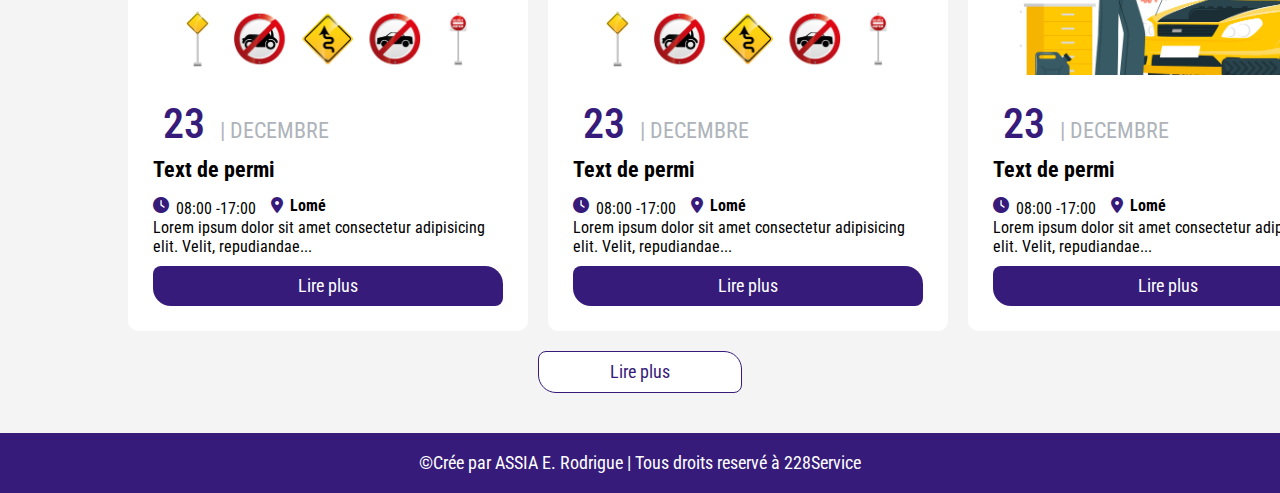
==== commit 6f006590: "Correction des liens" ====
--- a/index.html
+++ b/index.html
@@ -39,22 +39,23 @@
         <div class="navLink">
             <nav>
                 <div class="logo">
-                    <div><a href="index" style="text-decoration: none;">228<span>Service</span></a></div>
+                    <div><a href="index.html" style="text-decoration: none;">228<span>Service</span></a></div>
                 </div>
                 <div class="navbar">
                     <ul class="navlink">
                         <li class="l1" id="menu1">
                             <a href="#">Formation <span><i class="fa-solid fa-chevron-down"></i></span></a>
                             <ul class="submenu" id="submenu1">
-                                <li><a href="#">Code de la route</a></li>
-                                <li><a href="#">Conduite</a></li>
+                                <li><a href="codeRoute.html">Code de la route</a></li>
+                                <li><a href="conduite.html">Conduite</a></li>
+                                <li><a href="listeTest.html">Test</a></li>
                             </ul>
                         </li>
 
                         <li class="l1" id="menu2">
                             <a href="#">Services <span><i class="fa-solid fa-chevron-down"></i></span></a>
                             <ul class="submenu" id="submenu2">
-                                <li><a href="#">Location</a></li>
+                                <li><a href="location.html">Location</a></li>
                                 <li><a href="#">Transport</a></li>
                                 <li><a href="#">Entretien</a></li>
                             </ul>
--- a/style.css
+++ b/style.css
@@ -1207,4 +1207,82 @@
     width: 100%;
     height: 100%;
     object-fit: cover;
+}
+
+/* DETAILS COURS PAGE */
+.cour-info-img{
+    display: flex;
+    align-items: center;
+    justify-content: start;
+}
+.cour-info-img img{
+    height: 90px;
+    width: 90px;
+    object-fit: cover;
+}
+.content-details-cours-title h1{
+    text-align: center;
+    margin: 40px 0;
+    color: var(--primary-color);
+    font-size: 2.4rem;
+}
+
+.content-details-cours-title h2{
+    margin: 30px 0;
+}
+.content-details-cours-title h2 span{
+    height: 40px;
+    width: 40px;
+    border-radius: 8px;
+    background-color: var(--primary-color);
+    padding: 10px;
+    color: var(--color-white);
+    font-weight: 600;
+}
+.content-details-cours-title h3{
+    border-bottom: 1px solid var(--color-second);
+    margin: 8px 0;
+}
+
+/* LISTE TEST PAGE */
+.testListe{
+    margin-top: 187px;
+    padding: 40px 0;
+}
+.test-img{
+    width: 300px;
+    height: 200px;
+}
+.test-img img{
+    height: 100%;
+    width: 100%;
+    object-fit: cover;
+    border-radius: 7px;
+}
+.tests-cards{
+    display: grid;
+    grid-template-columns: repeat(3, 1fr);
+    gap: 20px;
+}
+.tests-cards a{
+    text-decoration: none;
+    color: var(--primary-color);
+}
+.test-card{
+    margin: 80px 0;
+}
+.test-card h2{
+    margin: 9px 0;
+}
+.testListe-t{
+    text-align: center;
+    margin: 40px 0;
+}
+.testListe-t h1{
+    font-size: 2.4rem;
+    color: var(--primary-color);
+}
+.testListe-t p{
+    font-size: 1rem;
+    margin: 5px 0;
 }